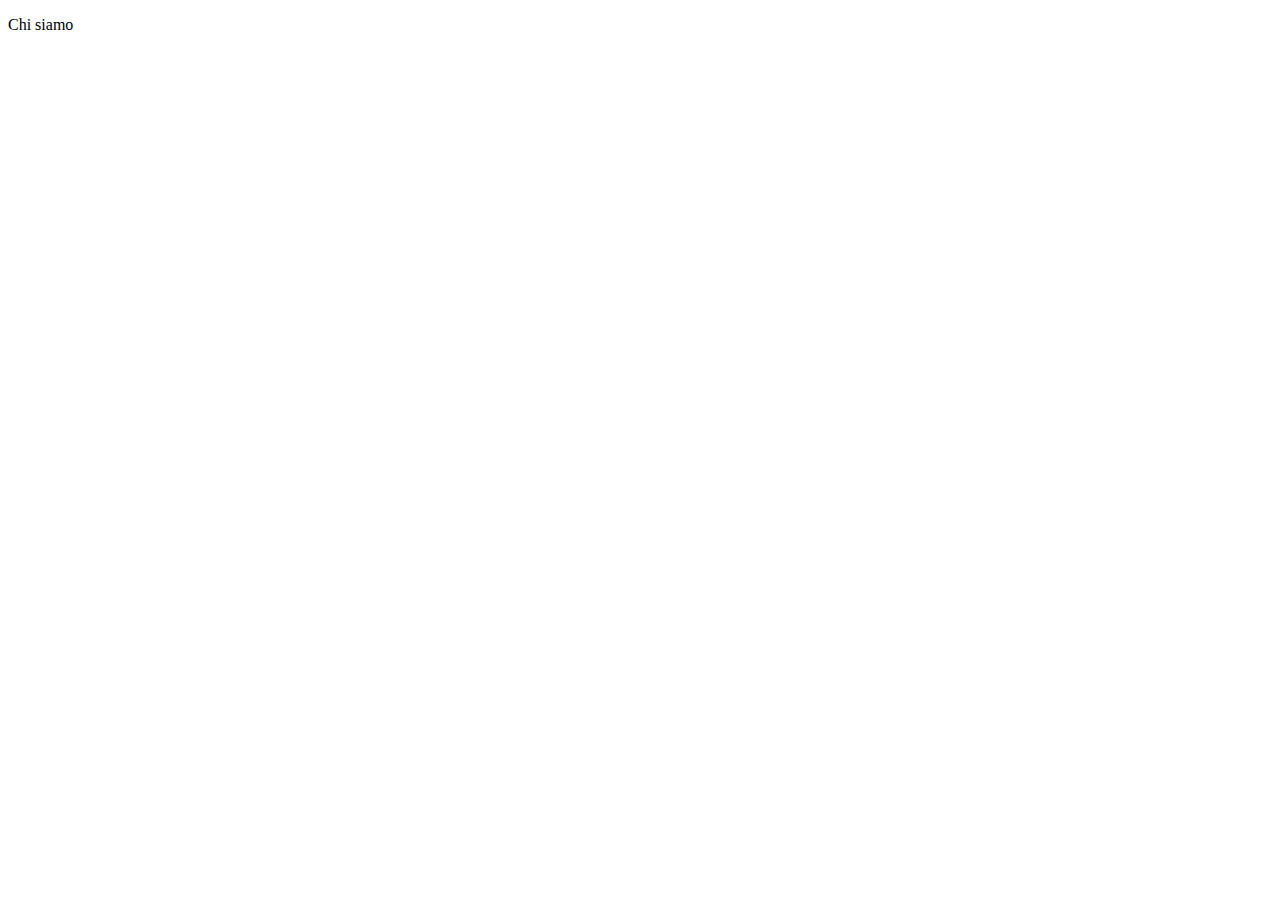
==== chisiamo.html @ b3a7078c "navigation bar" ====
<!doctype html>
<html>
<head>
<script src="//ajax.googleapis.com/ajax/libs/jquery/1.4/jquery.min.js" type="text/javascript"></script>
<script src="js/jquery.ba-hashchange.min.js" type="text/javascript"></script>
<script src="js/modernizr.js" type="text/javascript"></script>
<script src="js/dynamicpage.js" type="module"></script>
<meta charset="utf-8">
<title>Bravo</title>

</head>

<body>

<p>Chi siamo</p>
</body>
</html>
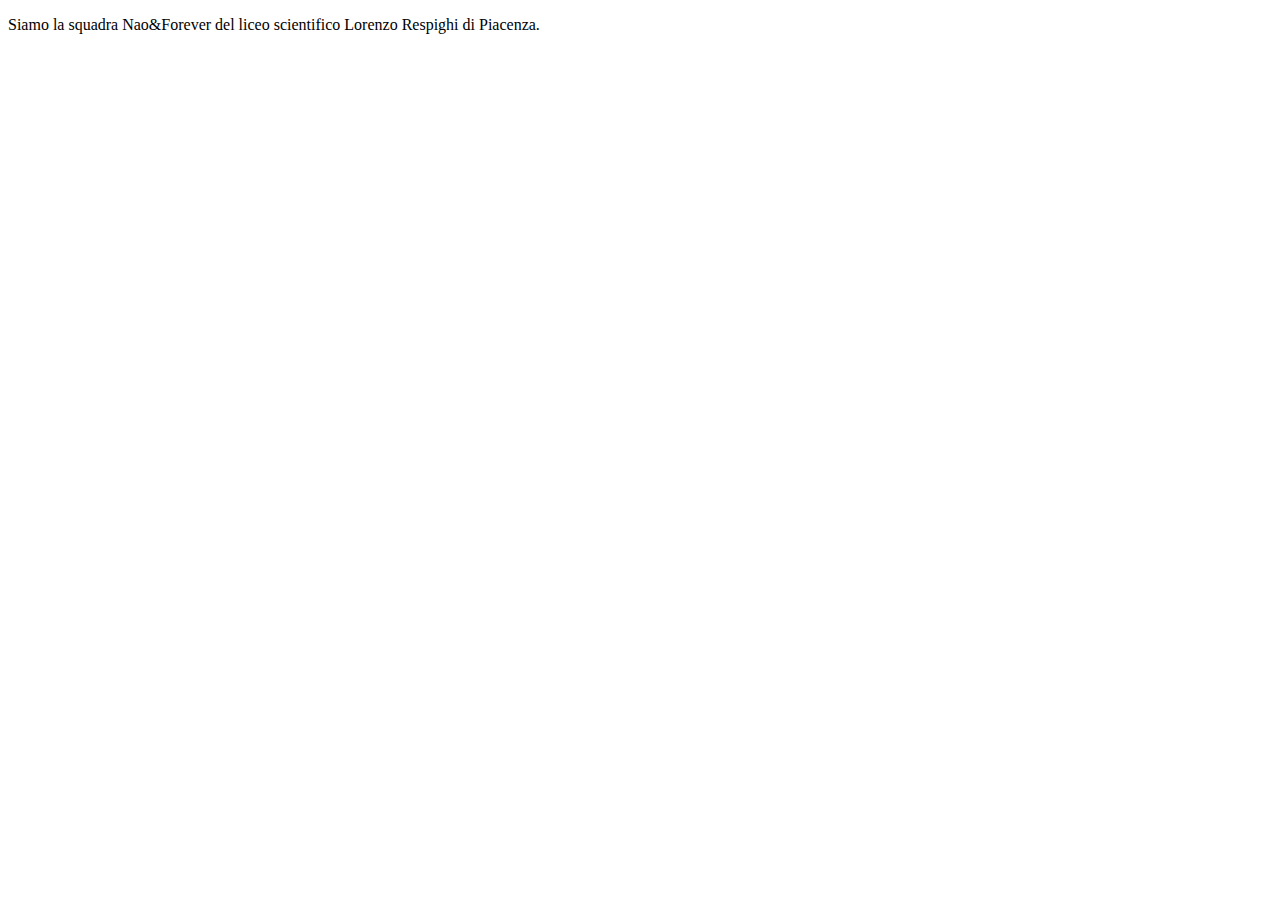
==== commit 2a2660d6: "qwww" ====
--- a/chisiamo.html
+++ b/chisiamo.html
@@ -1,17 +1,15 @@
 <!doctype html>
 <html>
 <head>
-<script src="//ajax.googleapis.com/ajax/libs/jquery/1.4/jquery.min.js" type="text/javascript"></script>
-<script src="js/jquery.ba-hashchange.min.js" type="text/javascript"></script>
-<script src="js/modernizr.js" type="text/javascript"></script>
-<script src="js/dynamicpage.js" type="module"></script>
 <meta charset="utf-8">
-<title>Bravo</title>
+<link rel="stylesheet" href="js/css/body.css">
+<link rel="stylesheet" href="js/css/header.css">
+<title></title>
 
 </head>
 
 <body>
 
-<p>Chi siamo</p>
+<p>Siamo la squadra Nao&Forever del liceo scientifico Lorenzo Respighi di Piacenza. </p>
 </body>
 </html>
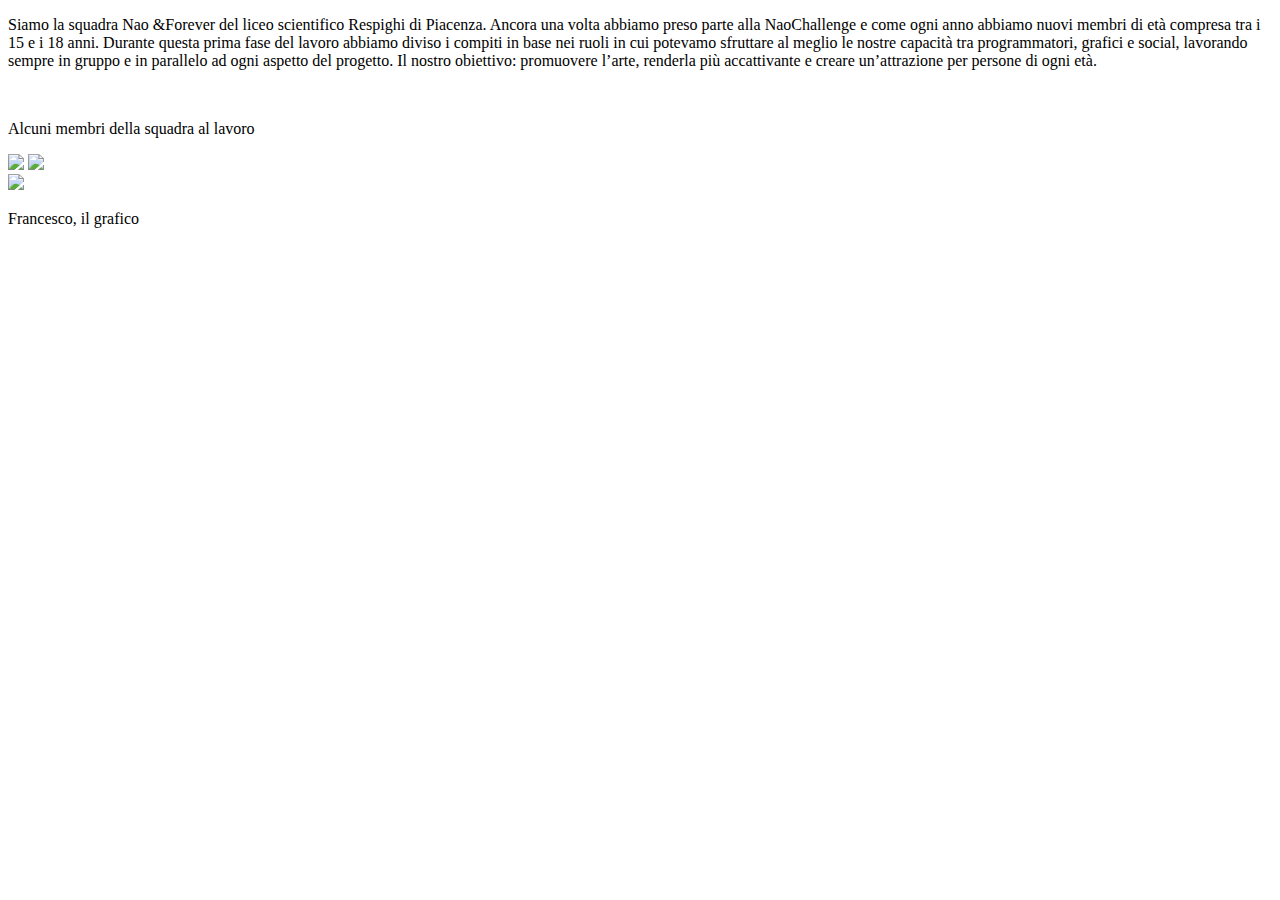
==== commit 3b7e68eb: "fanculo dio" ====
--- a/chisiamo.html
+++ b/chisiamo.html
@@ -4,12 +4,36 @@
 <meta charset="utf-8">
 <link rel="stylesheet" href="js/css/body.css">
 <link rel="stylesheet" href="js/css/header.css">
+<link rel="stylesheet" href="js/css/chisiamo.css">
 <title></title>
 
 </head>
 
 <body>
 
-<p>Siamo la squadra Nao&Forever del liceo scientifico Lorenzo Respighi di Piacenza. </p>
+<p>Siamo la squadra Nao &Forever del liceo scientifico
+Respighi di Piacenza.
+Ancora una volta abbiamo preso parte alla
+NaoChallenge e come ogni anno abbiamo nuovi
+membri di età compresa tra i 15 e i 18 anni.
+Durante questa prima fase del lavoro abbiamo diviso
+i compiti in base nei ruoli in cui potevamo sfruttare al
+meglio le nostre capacità tra programmatori, grafici
+e social, lavorando sempre in gruppo e in parallelo ad
+ogni aspetto del progetto.
+Il nostro obiettivo: promuovere l’arte, renderla più
+accattivante e creare un’attrazione per persone di
+ogni età. </p>
+<br>
+<p>Alcuni membri della squadra al lavoro</p>
+<img src="img/Foto/Gruppo1.JPG" width="400px">
+<img src="img/Foto/Gruppo2.JPG" width="400px">
+<br>
+
+<div class="francesco">
+<img src="img/Foto/Francesco.JPG" width="400px">
+<p>Francesco, il grafico</p>
+</div>
+	
 </body>
 </html>
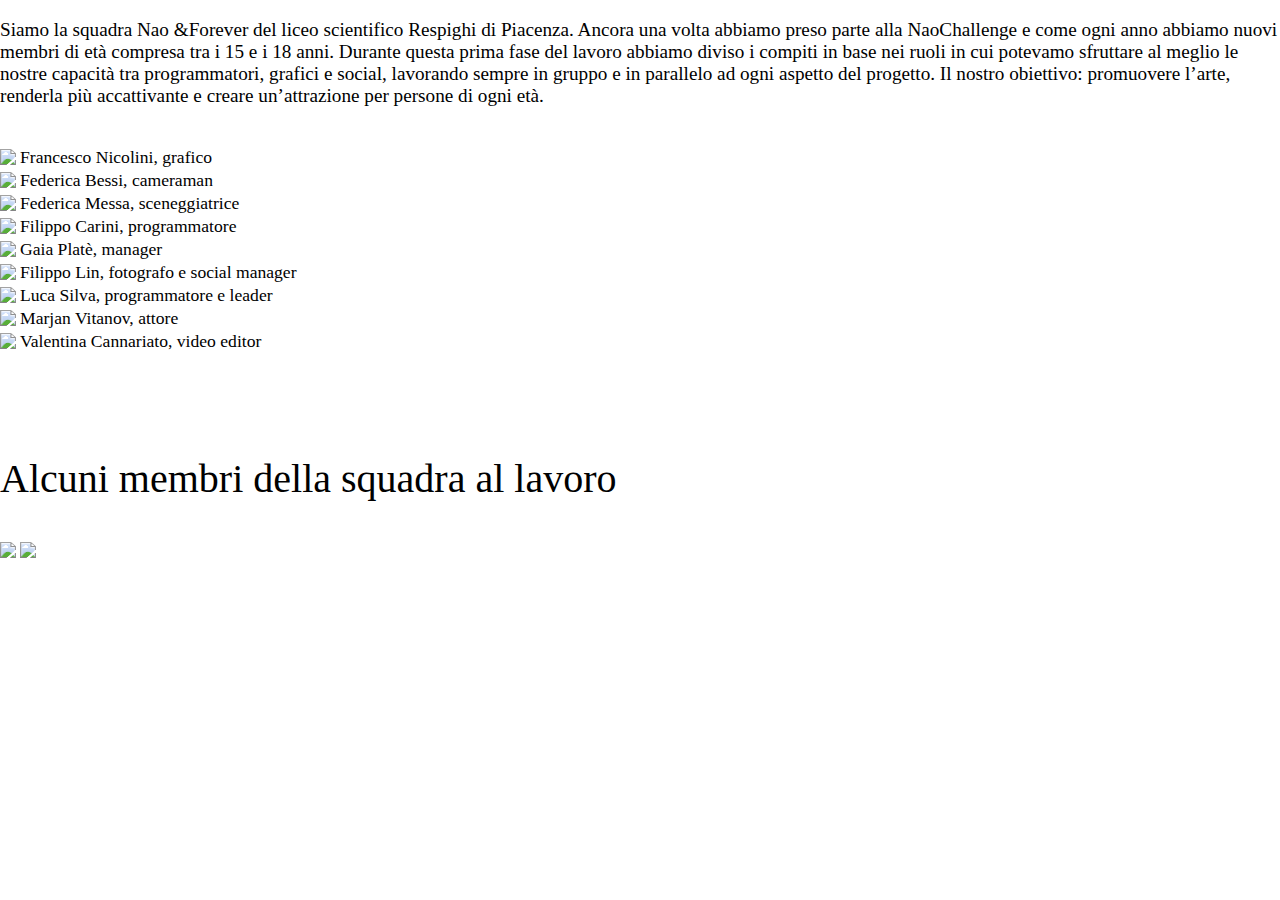
==== commit cc3ae44f: "siti" ====
--- a/chisiamo.html
+++ b/chisiamo.html
@@ -2,16 +2,16 @@
 <html>
 <head>
 <meta charset="utf-8">
-<link rel="stylesheet" href="js/css/body.css">
-<link rel="stylesheet" href="js/css/header.css">
-<link rel="stylesheet" href="js/css/chisiamo.css">
+<link rel="stylesheet" href="css/body.css">
+<link rel="stylesheet" href="css/header.css">
+<link rel="stylesheet" href="css/chisiamo.css">
 <title></title>
 
 </head>
 
 <body>
 
-<p>Siamo la squadra Nao &Forever del liceo scientifico
+<p class="presentazione">Siamo la squadra Nao &Forever del liceo scientifico
 Respighi di Piacenza.
 Ancora una volta abbiamo preso parte alla
 NaoChallenge e come ogni anno abbiamo nuovi
@@ -25,15 +25,62 @@
 accattivante e creare un’attrazione per persone di
 ogni età. </p>
 <br>
-<p>Alcuni membri della squadra al lavoro</p>
+
+<div class="francesco person">
+<img src="img/Foto/Francesco.JPG" width="400px">
+<p>Francesco Nicolini, grafico</p>
+</div>
+<br>
+	
+<div class="fedebessi person">
+<img src="img/Foto/FedeBessi.JPG" width="400px">
+<p>Federica Bessi, cameraman</p>
+</div>
+	<br>
+	
+	<div class="fedemessa person">
+	<img src="img/Foto/FedeMessa.JPG" width="400px">
+	<p>Federica Messa, sceneggiatrice</p>
+	</div>
+	<br>
+	
+<div class="filippocarini person">
+	<img src="img/Foto/FilippoCarini.JPG" width="400px">
+	<p>Filippo Carini, programmatore</p>
+	</div>
+	<br>
+	
+<div class="gaia person">
+	<img src="img/Foto/Gaia.JPG" width="400px">
+	<p>Gaia Platè, manager</p>
+	</div>
+	<br>
+	
+<div class="filippolin person">
+	<img src="img/Foto/Lin.JPG" width="400px">
+	<p>Filippo Lin, fotografo e social manager</p>
+	</div>
+	<br>
+	
+<div class="luca person">
+	<img src="img/Foto/Luca.JPG" width="400px">
+	<p>Luca Silva, programmatore e leader</p>
+	</div>
+<br>
+	
+<div class="marjan person">
+	<img src="img/Foto/Marjan.JPG" width="400px">
+	<p>Marjan Vitanov, attore</p>
+	</div>
+	<br>
+	
+<div class="vale person">
+	<img src="img/Foto/Vale.JPG" width="400px">
+	<p>Valentina Cannariato, video editor</p>
+	</div><br>
+<p class="groups">Alcuni membri della squadra al lavoro</p>
 <img src="img/Foto/Gruppo1.JPG" width="400px">
 <img src="img/Foto/Gruppo2.JPG" width="400px">
 <br>
-
-<div class="francesco">
-<img src="img/Foto/Francesco.JPG" width="400px">
-<p>Francesco, il grafico</p>
-</div>
-	
 </body>
 </html>
--- a/css/body.css
+++ b/css/body.css
@@ -0,0 +1,16 @@
+/* CSS Document */
+@import "./fonts.css";
+
+.block {
+	float:left;
+	text-align: justify;
+	box-shadow: 10px 10px 30px 2px #96d1f8;
+	border-radius: 10px;
+	font-family: 'abeatbyKai';
+	padding: 10px;
+	width: 90px;
+	margin: 20px;
+}
+img {
+	vertical-align:top;
+}--- a/css/header.css
+++ b/css/header.css
@@ -0,0 +1,322 @@
+@import "./fonts.css";
+
+* {
+	font-family: 'UbuntuLatin';
+}
+
+body {
+  margin: 0;
+  padding: 0;
+  overflow-x: hidden;
+  width: 100%
+}
+.fake-content {
+  height: 200vh;
+  font-family: Helvetica, Arial, sans-serif;
+  text-align: center;
+  padding: 50px 20px;
+  font-size: 20px;
+}
+
+
+::-webkit-scrollbar {
+  width: 10px;
+}
+
+/* Track */
+::-webkit-scrollbar-track {
+  box-shadow: inset 0 0 5px grey; 
+  border-radius: 10px;
+}
+ 
+/* Handle */
+::-webkit-scrollbar-thumb {
+  background: #97acfc; 
+  border-radius: 10px;
+}
+
+/* Handle on hover */
+::-webkit-scrollbar-thumb:hover {
+  background: #3f66ff; 
+}
+::-webkit-scrollbar-thumb:active {
+  background: #3a54ba; 
+}
+
+
+/*Navbar style*/
+.main-navigation {
+	font-family: 'abeatbyKai'!important;
+	position: fixed;
+    clear: both;
+    font-weight: 300;
+    font-size: 13px;
+    text-align: center;
+    background: white;
+  	top: 0px;
+	width: 100%;
+	height: 200px;
+	padding:  10px;
+	box-shadow: 0px 5px 20px -5px black;
+}
+
+.main-navigation ul {
+    list-style: none;
+    margin: 0;
+    padding: 0;
+}
+.main-navigation li {
+    display: inline-block;
+    position: relative;
+    line-height:43px;
+    font-size:18px;
+    text-transform: initial;
+    white-space: nowrap;
+	top:165px;
+
+}
+
+
+/*DEFINIZIONE DEI FONT*/
+.main-navigation a {
+    display: block;
+    text-decoration: none;
+    color: black;
+	font-weight: bold;
+    padding: 0 18px;
+	background-image: url("../img/separator.png");
+	background-size: 7px;
+	background-position: right;
+	background-repeat: no-repeat;
+	position: relative;
+}
+
+.menu {
+		opacity: 1 !important;
+}
+.cursorPointer {
+	cursor: pointer;
+}
+
+.main-navigation li:last-child a {
+	
+	background: none;
+}
+
+.main-navigation a:hover {
+    display: block;
+    text-decoration: none;
+    color: #3f66ff;
+    padding: 0 18px;
+	transition: 0.3s;
+	
+}
+
+.main-navigation a.active {
+    display: block;
+    text-decoration: none;
+    color: #3f66ff;
+    padding: 0 18px;
+	transition: 0.3s;
+	
+}
+
+.main-navigation ul ul {
+    box-shadow: 0 3px 3px rgba(0, 0, 0, 0.2);
+    display: none;
+    left: 0;
+    position: absolute;
+    z-index: 99999;
+    background: #FFF;
+    top: 100%;
+    border-bottom: 3px solid #e92121;
+    border-top: 3px solid #e92121;
+    transition:all 0.3s ease-in-out;
+    -moz-transition:all 0.3s ease-in-out;
+    -webkit-transition:all 0.3s ease-in-out;
+}
+
+.cursor {
+	white-space: nowrap;
+	position: absolute;
+	top: 52px;
+	left:450px;
+	font-size: 120px;
+	font-weight: bold;
+	opacity: 1;
+	transition: opacity 0.3s ease-in-out;
+}
+.cursor .fixed{
+	white-space: nowrap;
+	font-size: 121px;
+	font-weight: bold;
+}
+.cursor .animation{
+	white-space: nowrap;
+	position: relative;
+	left:-50px;
+	padding-top: 20px;
+	padding-right: 10px;
+	
+	font-size: 121px;
+	font-weight: normal;
+	overflow-x: hidden;
+
+}
+
+.animation {
+	padding-left: 25px;
+}
+
+
+.blinker{
+	
+	white-space: nowrap;
+	display: block;
+	position: absolute;
+    top: -150px; right: 0; bottom: 0; left: 0;
+	background-image: url("../img/cursor.png");
+	background-repeat: no-repeat;
+	background-size: 13px;
+	background-position: 95%;
+	overflow-x: hidden;
+}
+
+.blinkeractive{
+	
+	white-space: nowrap;
+	display: block;
+	position: absolute;
+    top: -150px; right: 0; bottom: 0; left: 0;
+	background-image: url("../img/cursor.png");
+	background-repeat: no-repeat;
+	background-size: 13px;
+	background-position: 95%;
+	overflow-x: hidden;
+    animation: cursoranimation 0.5s infinite;
+}
+
+@keyframes cursoranimation {
+	10%{opacity: 1;}
+	49%{opacity: 1;}
+	60%{opacity: 0;}
+	100%{opacity: 0;}
+}
+
+.logo {
+	display:block;
+	position: absolute;
+	top:  18px;
+	left: 278px;
+	margin-left: -200px;
+	opacity: 1;
+	transition: opacity 0.3s;
+
+}
+
+.middlelogo {
+	white-space: nowrap;
+	position: absolute;
+	top:  25px;
+	left: 50%;
+	margin-left: -186px;
+	width: 300px;
+	opacity: 0;
+	transition: opacity 0.3s;
+}
+
+@media screen and (max-width: 1024px) {
+    .cursor {
+        opacity: 0 !important;
+    }
+	
+	.logo {
+		opacity: 0 !important;
+	}
+	.middlelogo {
+		opacity: 1 !important;
+	}
+}
+
+/*Eyes css*/
+.move-area{
+  width: 100vw;
+  height: 100vh;
+  padding: 10% 45%;
+}
+.container {
+  width: 100%;
+}
+
+#eye {
+  display: block;
+  position: absolute;
+  width: 40px;
+  height: 40px;
+  background: black;
+	opacity:  0;
+  border-radius: 50%;
+  content: " ";
+  margin: 0 0px;
+  top: 100px;
+	left: 157px;
+	z-index: 99999;
+}
+.pupil {
+  display: block;
+  position: absolute;
+  width: 30px;
+  height: 30px;
+  background-image: url("../img/circle.png");
+  background-position: 0% 50%;
+  background-size: 100% 100%;
+  background-repeat:no-repeat;
+  margin: 0 0px;
+  left: 160px;
+  top: 0px;
+  opacity: 0;
+  animation:blinking 10s infinite;
+}
+
+.spacer {
+	height: 250px;
+	
+	
+}
+
+@keyframes blinking{
+    0%{     background-size: 100% 100%;; background-position: 0% 0%;}
+	48%{    background-size: 100% 100%;; background-position: 0% 0%;}
+	49%{    background-size: 100% 0%;; background-position: 0% 50%;}
+    50%{    background-size: 100% 100%;; background-position: 0% 0%;}
+	51%{    background-size: 100% 100%;; background-position: 0% 0%;}
+    52%{    background-size: 100% 0%;; background-position: 0% 50%;}
+    53%{    background-size: 100% 100%;; background-position: 0% 0%;}
+    100%{   background-size: 100% 100%;; background-position: 0% 0%;}
+}
+
+.contattiBtn {
+  border: none;
+  color: black;
+  background-color: gray; 
+  padding: 15px 32px;
+  text-align: center;
+  text-decoration: none;
+  display: inline-block;
+  font-size: 16px;
+  margin: 4px 2px;
+  cursor: pointer;
+  transition: 0.3s;
+}
+
+.contattiBtn :hover{
+  color: #3f66ff;
+  background-color: white;
+  transition: 0.3s;
+
+}
+
+
+
+
+
--- a/css/chisiamo.css
+++ b/css/chisiamo.css
@@ -0,0 +1,27 @@
+/* CSS Document */
+@import "./fonts.css";
+
+.presentazione {
+	font-size: 120%
+}
+.person {
+	display: inline-block;
+	position: relative;
+	text-align: center;
+	padding-top: 5px;
+}
+
+.person p {
+	text-align: left;
+	margin: 0 auto;
+	position:relative;
+	font-size: 110%;
+	line-height: 90%;
+	display:inline-block;	
+	width: 500px;
+}
+
+.groups {
+	padding-top: 5%;
+	font-size: 250%;
+}
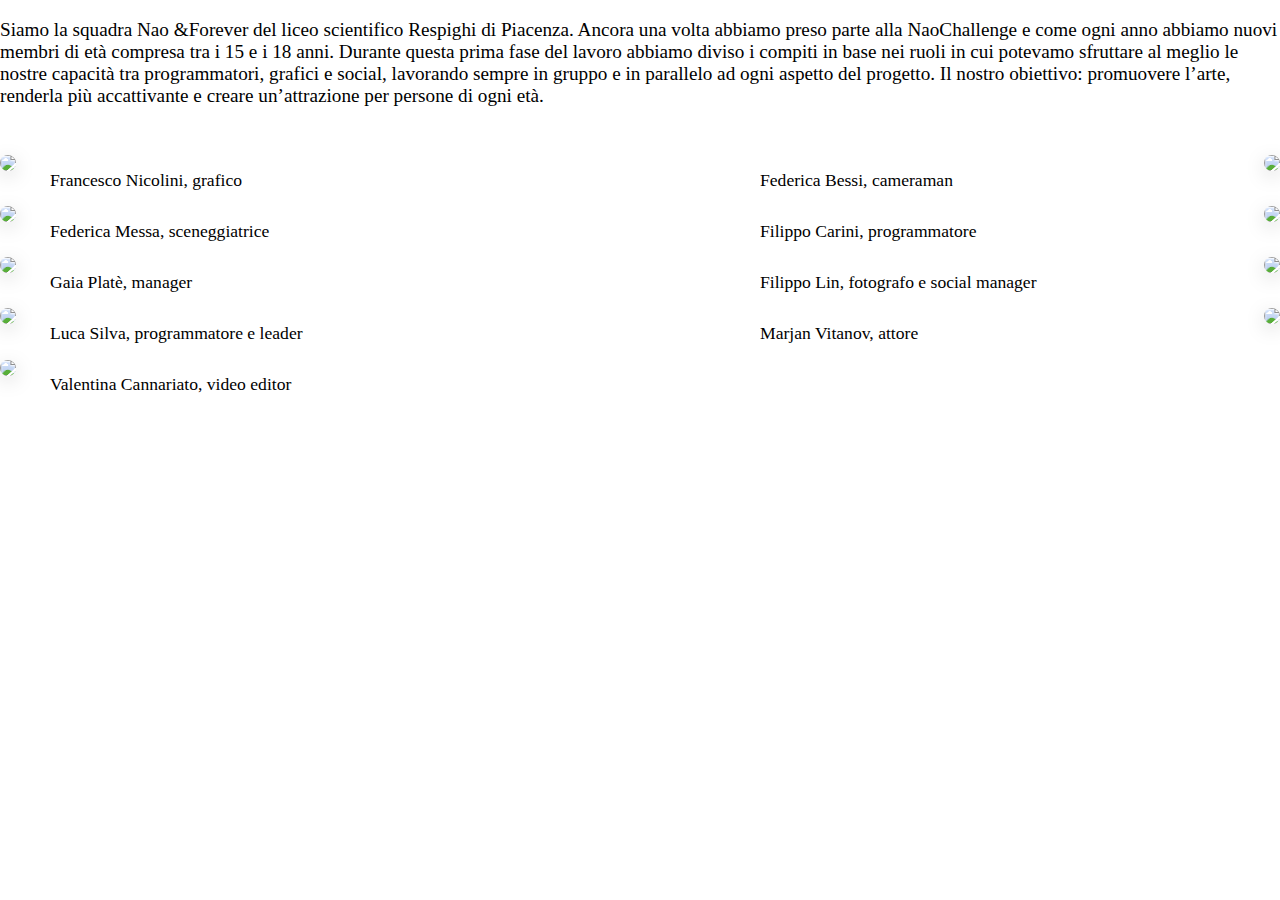
==== commit 3e75cd63: "eccheccazzo" ====
--- a/chisiamo.html
+++ b/chisiamo.html
@@ -26,61 +26,59 @@
 ogni età. </p>
 <br>
 
-<div class="francesco person">
+<div class="Containing">
+<div class="francesco person sx">
 <img src="img/Foto/Francesco.JPG" width="400px">
 <p>Francesco Nicolini, grafico</p>
 </div>
-<br>
 	
-<div class="fedebessi person">
+<div class="fedebessi person dx">
+<p>Federica Bessi, cameraman</p>
 <img src="img/Foto/FedeBessi.JPG" width="400px">
-<p>Federica Bessi, cameraman</p>
 </div>
-	<br>
-	
-	<div class="fedemessa person">
+</div>
+
+<div class="Containing">
+	<div class="fedemessa person sx">
 	<img src="img/Foto/FedeMessa.JPG" width="400px">
 	<p>Federica Messa, sceneggiatrice</p>
 	</div>
-	<br>
+		
 	
-<div class="filippocarini person">
+<div class="filippocarini person dx">
+	<p>Filippo Carini, programmatore</p>
 	<img src="img/Foto/FilippoCarini.JPG" width="400px">
-	<p>Filippo Carini, programmatore</p>
 	</div>
-	<br>
+</div>
 	
-<div class="gaia person">
+<div class="Containing">
+<div class="gaia person sx">
 	<img src="img/Foto/Gaia.JPG" width="400px">
 	<p>Gaia Platè, manager</p>
 	</div>
-	<br>
 	
-<div class="filippolin person">
+<div class="filippolin person dx">
+	<p>Filippo Lin, fotografo e social manager</p>
 	<img src="img/Foto/Lin.JPG" width="400px">
-	<p>Filippo Lin, fotografo e social manager</p>
 	</div>
-	<br>
+</div>
 	
-<div class="luca person">
+<div class="Containing">
+<div class="luca person sx">
 	<img src="img/Foto/Luca.JPG" width="400px">
 	<p>Luca Silva, programmatore e leader</p>
 	</div>
-<br>
+
 	
-<div class="marjan person">
+<div class="marjan person dx">
+	<p>Marjan Vitanov, attore</p>
 	<img src="img/Foto/Marjan.JPG" width="400px">
-	<p>Marjan Vitanov, attore</p>
 	</div>
-	<br>
+</div>
 	
-<div class="vale person">
+<div class="vale person sx">
 	<img src="img/Foto/Vale.JPG" width="400px">
 	<p>Valentina Cannariato, video editor</p>
-	</div><br>
-<p class="groups">Alcuni membri della squadra al lavoro</p>
-<img src="img/Foto/Gruppo1.JPG" width="400px">
-<img src="img/Foto/Gruppo2.JPG" width="400px">
-<br>
+	</div>
 </body>
 </html>
--- a/css/chisiamo.css
+++ b/css/chisiamo.css
@@ -4,21 +4,36 @@
 .presentazione {
 	font-size: 120%
 }
+.Containing {
+	padding-top: 11px;
+}
 .person {
 	display: inline-block;
 	position: relative;
 	text-align: center;
-	padding-top: 5px;
+
+}
+.sx {
+	float:left;
+}
+
+.dx {
+	float:right;
 }
 
 .person p {
 	text-align: left;
-	margin: 0 auto;
+	vertical-align: middle;
 	position:relative;
 	font-size: 110%;
 	line-height: 90%;
 	display:inline-block;	
 	width: 500px;
+	padding-left: 30px;
+}
+.person img {
+	border-radius: 20px;
+	box-shadow: 0px 5px 20px -5px black;
 }
 
 .groups {
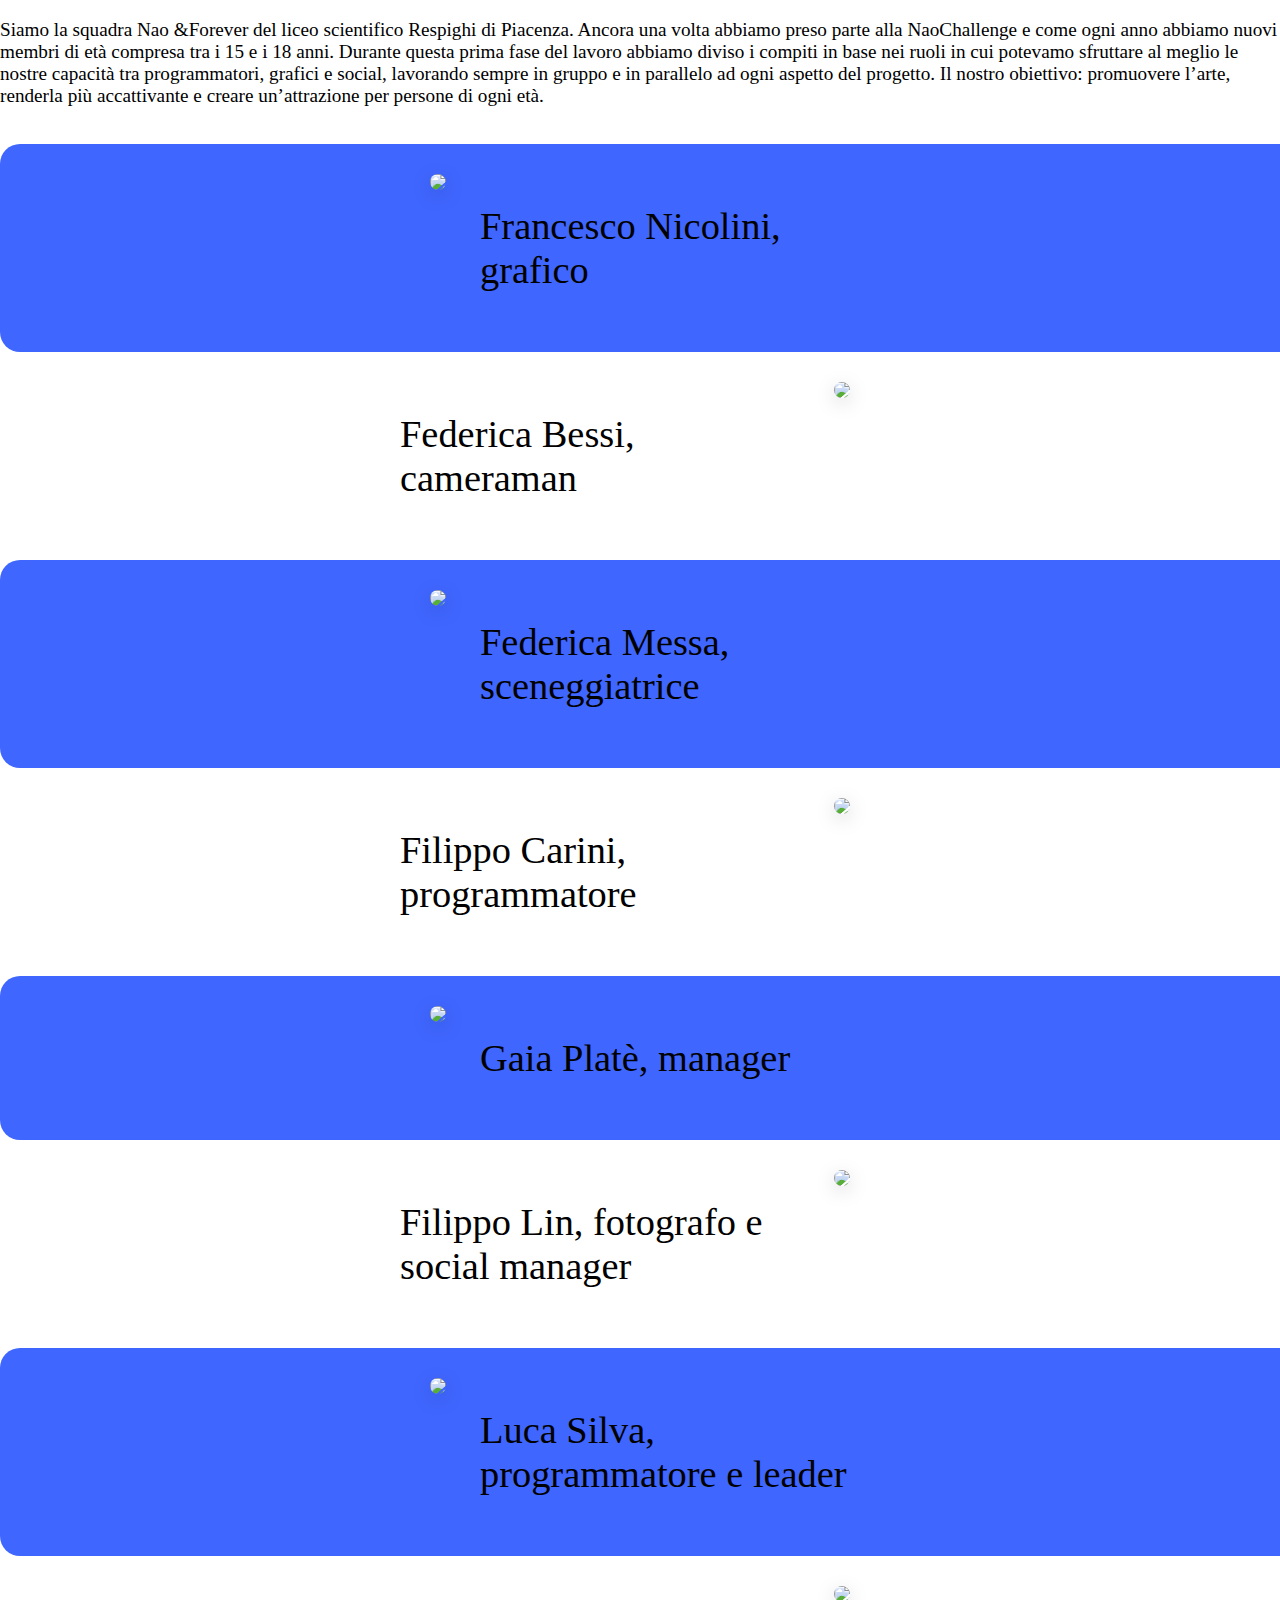
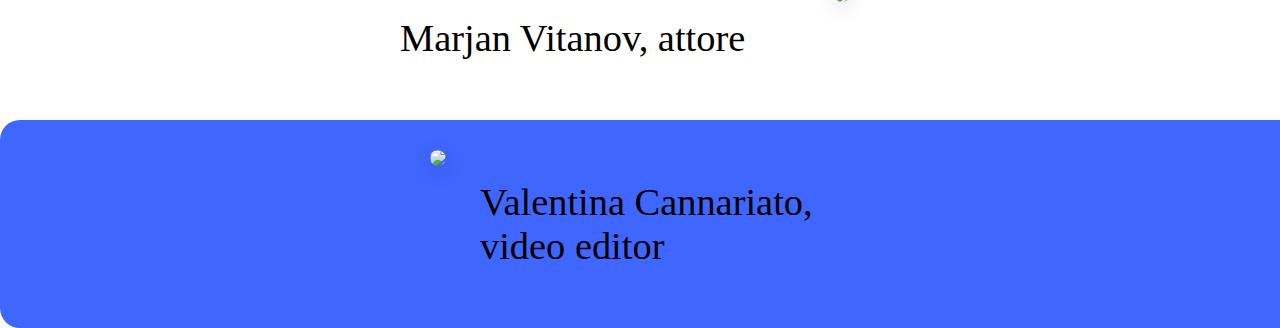
==== commit a6910099: "a" ====
--- a/chisiamo.html
+++ b/chisiamo.html
@@ -26,7 +26,6 @@
 ogni età. </p>
 <br>
 
-<div class="Containing">
 <div class="francesco person sx">
 <img src="img/Foto/Francesco.JPG" width="400px">
 <p>Francesco Nicolini, grafico</p>
@@ -36,22 +35,18 @@
 <p>Federica Bessi, cameraman</p>
 <img src="img/Foto/FedeBessi.JPG" width="400px">
 </div>
+
+<div class="fedemessa person sx">
+<img src="img/Foto/FedeMessa.JPG" width="400px">
+<p>Federica Messa, sceneggiatrice</p>
 </div>
-
-<div class="Containing">
-	<div class="fedemessa person sx">
-	<img src="img/Foto/FedeMessa.JPG" width="400px">
-	<p>Federica Messa, sceneggiatrice</p>
-	</div>
 		
 	
 <div class="filippocarini person dx">
 	<p>Filippo Carini, programmatore</p>
 	<img src="img/Foto/FilippoCarini.JPG" width="400px">
 	</div>
-</div>
-	
-<div class="Containing">
+
 <div class="gaia person sx">
 	<img src="img/Foto/Gaia.JPG" width="400px">
 	<p>Gaia Platè, manager</p>
@@ -61,9 +56,8 @@
 	<p>Filippo Lin, fotografo e social manager</p>
 	<img src="img/Foto/Lin.JPG" width="400px">
 	</div>
-</div>
 	
-<div class="Containing">
+
 <div class="luca person sx">
 	<img src="img/Foto/Luca.JPG" width="400px">
 	<p>Luca Silva, programmatore e leader</p>
@@ -74,7 +68,6 @@
 	<p>Marjan Vitanov, attore</p>
 	<img src="img/Foto/Marjan.JPG" width="400px">
 	</div>
-</div>
 	
 <div class="vale person sx">
 	<img src="img/Foto/Vale.JPG" width="400px">
--- a/css/header.css
+++ b/css/header.css
@@ -46,6 +46,7 @@
 
 /*Navbar style*/
 .main-navigation {
+	z-index:  1000;
 	font-family: 'abeatbyKai'!important;
 	position: fixed;
     clear: both;
@@ -313,10 +314,10 @@
   color: #3f66ff;
   background-color: white;
   transition: 0.3s;
-
-}
-
-
-
-
-
+}
+
+
+
+
+
+
--- a/css/chisiamo.css
+++ b/css/chisiamo.css
@@ -1,5 +1,9 @@
 /* CSS Document */
 @import "./fonts.css";
+
+* {
+	font-family: 'UbuntuLatin'
+}
 
 .presentazione {
 	font-size: 120%
@@ -11,10 +15,14 @@
 	display: inline-block;
 	position: relative;
 	text-align: center;
-
+	width: 100vw;
+	padding: 30px;
+	border-radius: 20px;
+	
 }
 .sx {
 	float:left;
+	background-color:#3f66ff;
 }
 
 .dx {
@@ -22,14 +30,15 @@
 }
 
 .person p {
+	margin: auto;
 	text-align: left;
 	vertical-align: middle;
 	position:relative;
-	font-size: 110%;
-	line-height: 90%;
+	font-size: 3vw;
 	display:inline-block;	
-	width: 500px;
-	padding-left: 30px;
+	width: 400px;
+	padding: 30px;
+	height: 100%;
 }
 .person img {
 	border-radius: 20px;
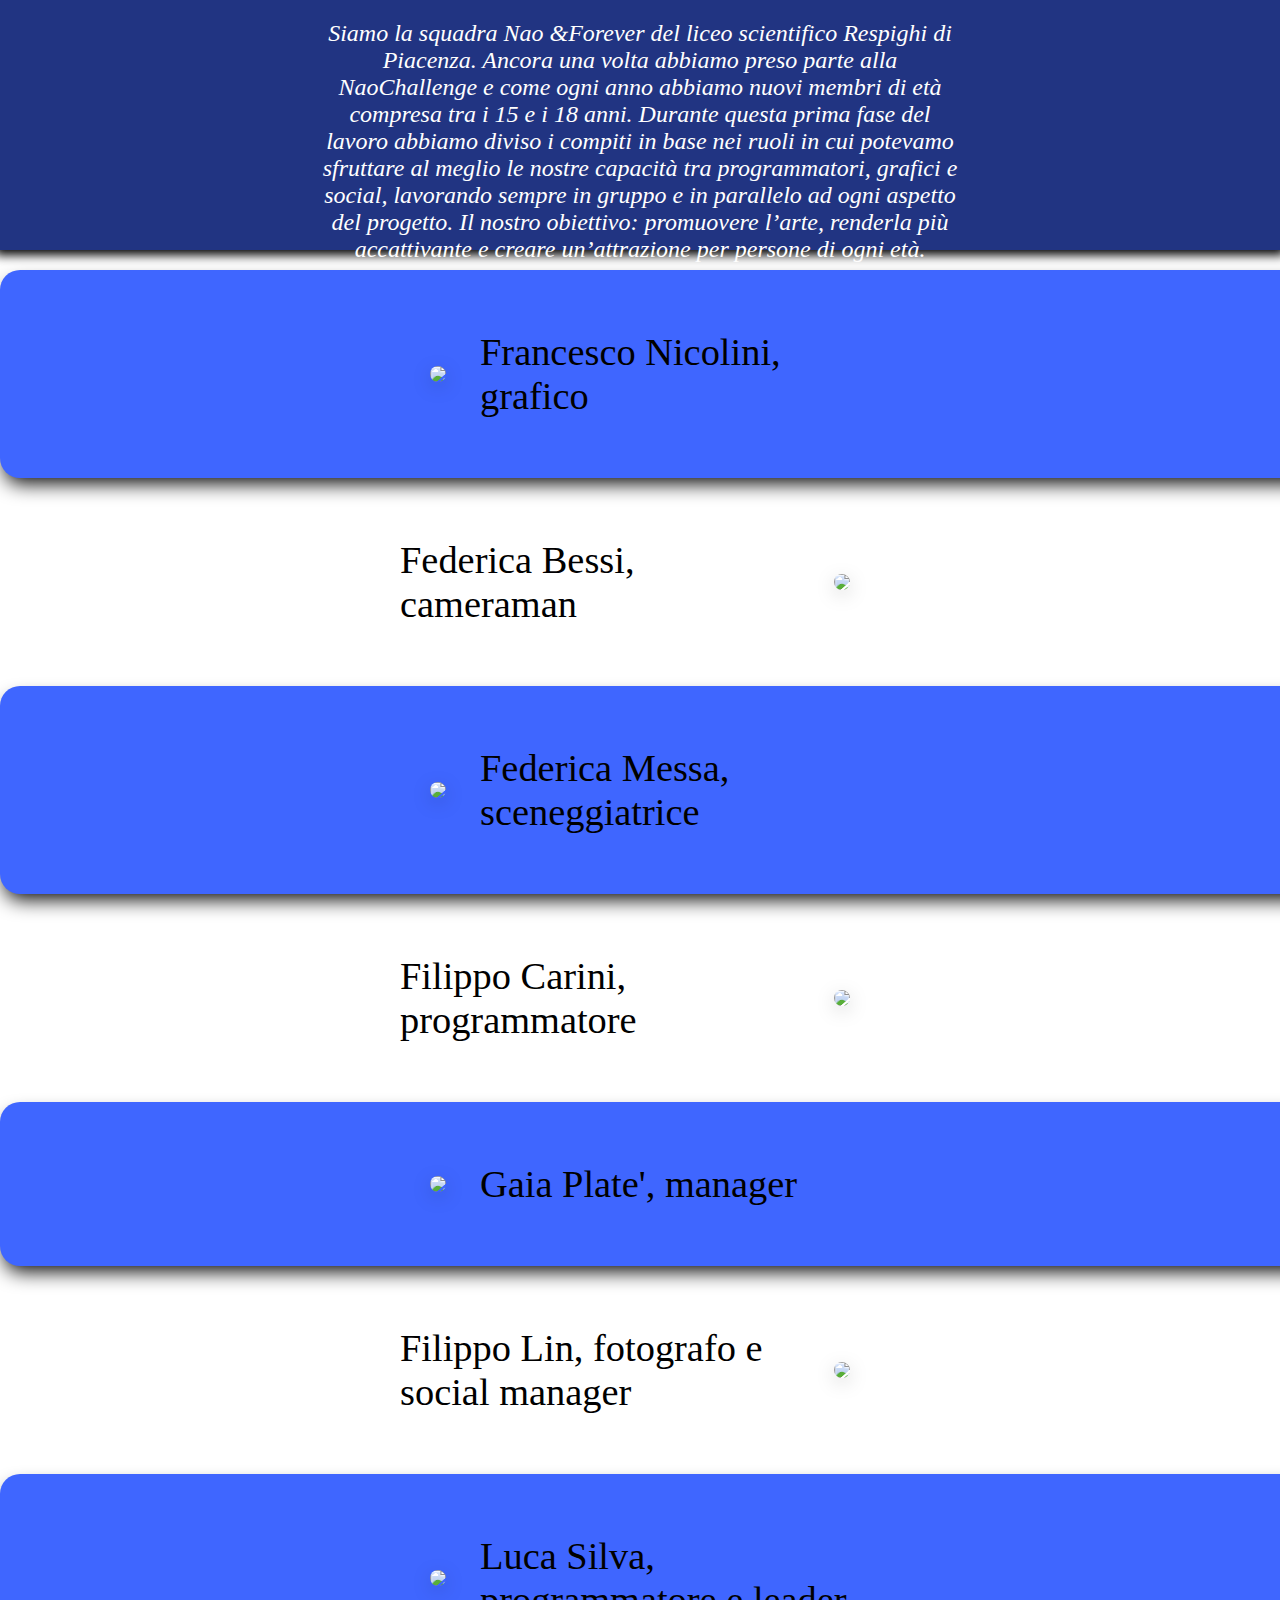
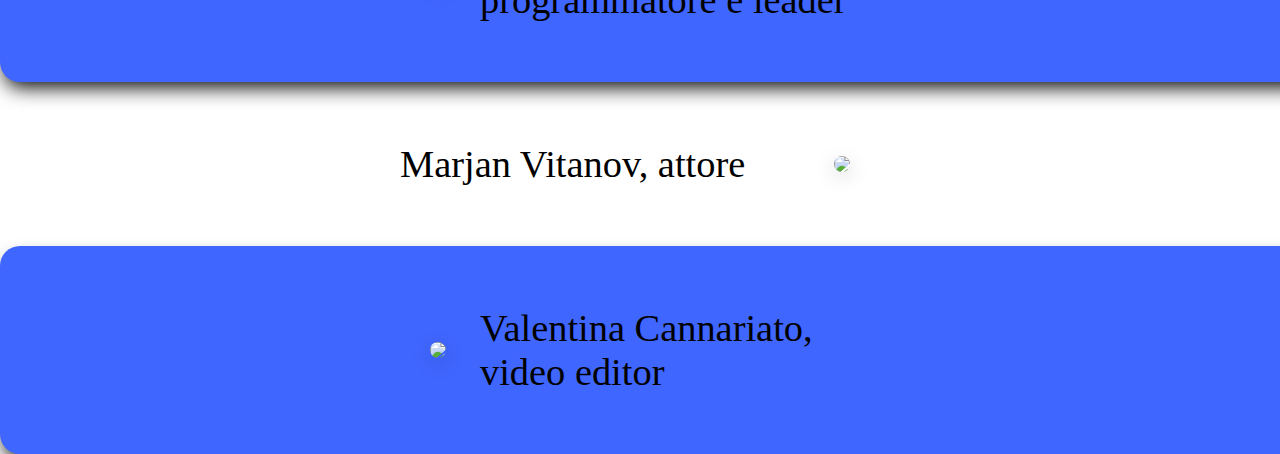
==== commit acf67f0a: "aa" ====
--- a/chisiamo.html
+++ b/chisiamo.html
@@ -11,6 +11,7 @@
 
 <body>
 
+<div class="presentazione">
 <p class="presentazione">Siamo la squadra Nao &Forever del liceo scientifico
 Respighi di Piacenza.
 Ancora una volta abbiamo preso parte alla
@@ -24,7 +25,8 @@
 Il nostro obiettivo: promuovere l’arte, renderla più
 accattivante e creare un’attrazione per persone di
 ogni età. </p>
-<br>
+</div>
+
 
 <div class="francesco person sx">
 <img src="img/Foto/Francesco.JPG" width="400px">
@@ -49,7 +51,7 @@
 
 <div class="gaia person sx">
 	<img src="img/Foto/Gaia.JPG" width="400px">
-	<p>Gaia Platè, manager</p>
+	<p>Gaia Plate', manager</p>
 	</div>
 	
 <div class="filippolin person dx">
--- a/css/chisiamo.css
+++ b/css/chisiamo.css
@@ -6,7 +6,24 @@
 }
 
 .presentazione {
-	font-size: 120%
+	width: 100%;
+	background-color: #213482;
+	height: 250px;
+	margin-bottom:  20px;
+	box-shadow: 0px 0px 10px 5px black;
+}
+
+.presentazione p {
+	background: none;
+	vertical-align: middle;
+	color: white;
+	font-size: 150%;
+	width: 50%;
+	margin: 0 auto;
+	text-align: center;
+	font-style: italic;
+	padding: 20px;
+	box-shadow: none;
 }
 .Containing {
 	padding-top: 11px;
@@ -17,20 +34,12 @@
 	text-align: center;
 	width: 100vw;
 	padding: 30px;
-	border-radius: 20px;
-	
-}
-.sx {
-	float:left;
-	background-color:#3f66ff;
-}
-
-.dx {
-	float:right;
+	border-radius: 20px;	
 }
 
 .person p {
-	margin: auto;
+	margin: 0;
+	font-family: 'abeatbyKai';
 	text-align: left;
 	vertical-align: middle;
 	position:relative;
@@ -40,12 +49,19 @@
 	padding: 30px;
 	height: 100%;
 }
+
+.sx {
+	float:left;
+	background-color:#3f66ff;
+	box-shadow: 0px 10px 20px -5px black;
+
+}
+
+.dx {
+	float:right;
+}
 .person img {
 	border-radius: 20px;
 	box-shadow: 0px 5px 20px -5px black;
+	vertical-align: middle;
 }
-
-.groups {
-	padding-top: 5%;
-	font-size: 250%;
-}
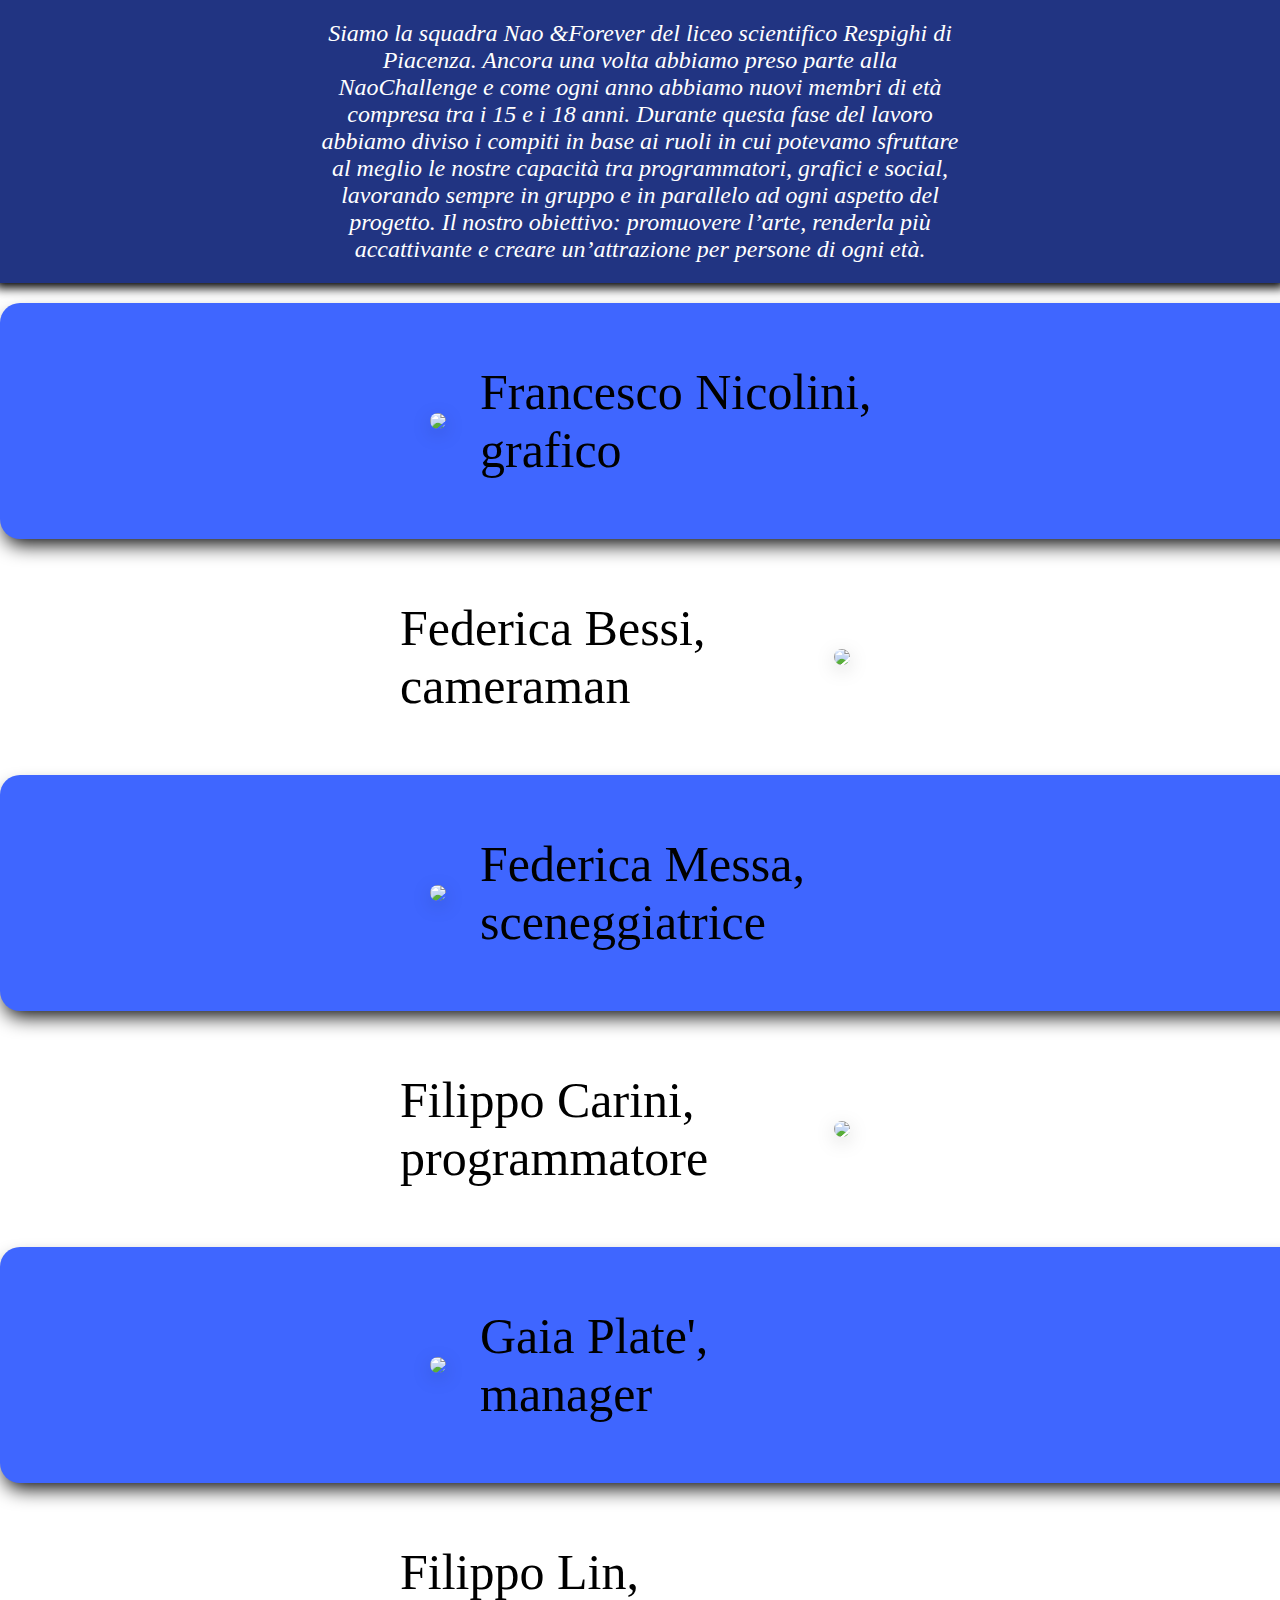
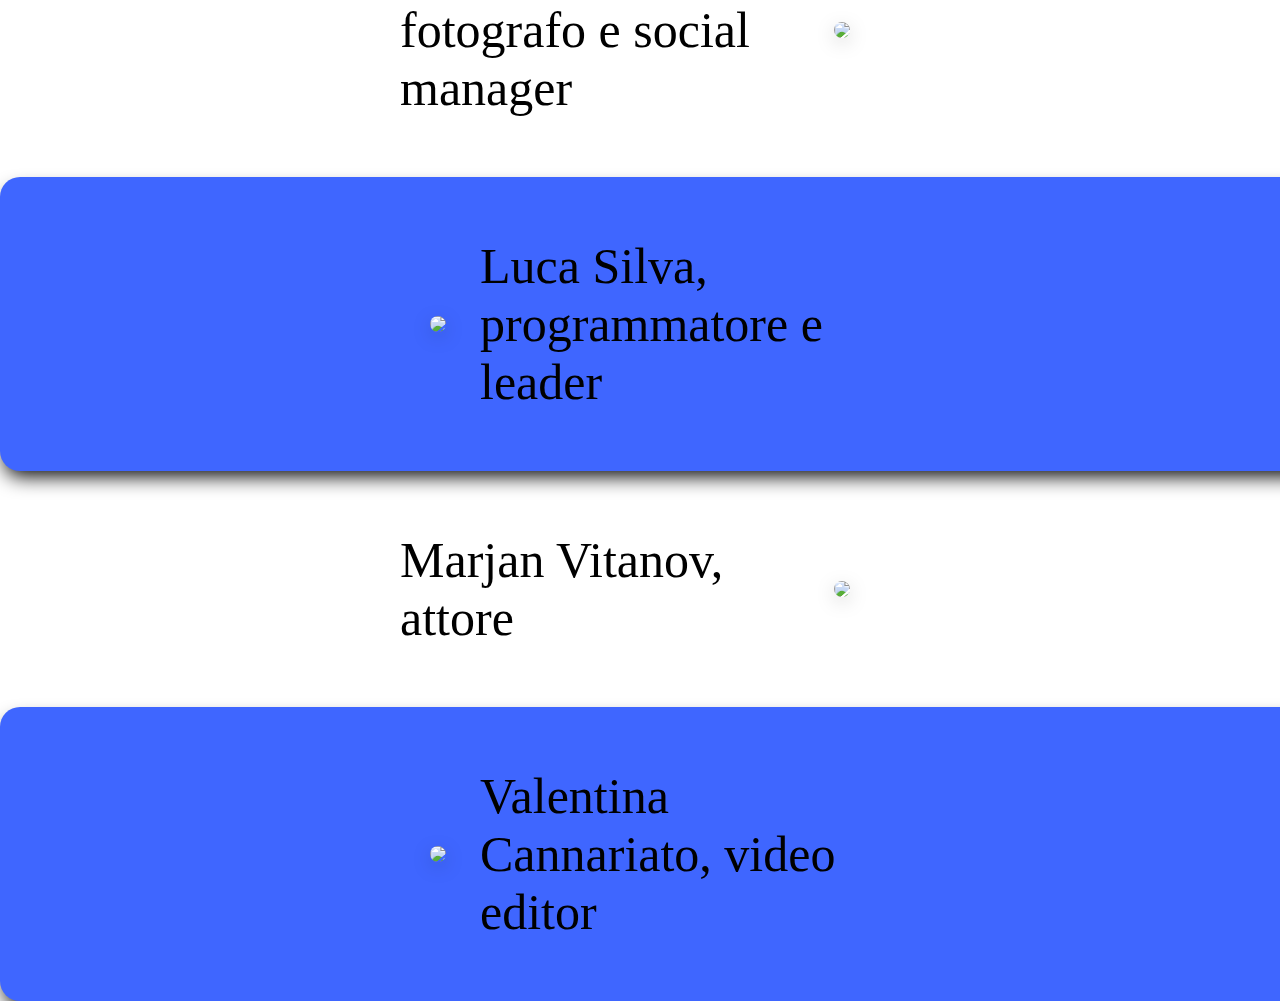
==== commit 1246a1e3: "aaa" ====
--- a/chisiamo.html
+++ b/chisiamo.html
@@ -17,8 +17,8 @@
 Ancora una volta abbiamo preso parte alla
 NaoChallenge e come ogni anno abbiamo nuovi
 membri di età compresa tra i 15 e i 18 anni.
-Durante questa prima fase del lavoro abbiamo diviso
-i compiti in base nei ruoli in cui potevamo sfruttare al
+Durante questa fase del lavoro abbiamo diviso
+i compiti in base ai ruoli in cui potevamo sfruttare al
 meglio le nostre capacità tra programmatori, grafici
 e social, lavorando sempre in gruppo e in parallelo ad
 ogni aspetto del progetto.
--- a/css/header.css
+++ b/css/header.css
@@ -280,7 +280,7 @@
 }
 
 .spacer {
-	height: 250px;
+	height: 221px;
 	
 	
 }
--- a/css/chisiamo.css
+++ b/css/chisiamo.css
@@ -8,7 +8,7 @@
 .presentazione {
 	width: 100%;
 	background-color: #213482;
-	height: 250px;
+	height: -100vw;
 	margin-bottom:  20px;
 	box-shadow: 0px 0px 10px 5px black;
 }
@@ -43,7 +43,7 @@
 	text-align: left;
 	vertical-align: middle;
 	position:relative;
-	font-size: 3vw;
+	font-size: 50px;
 	display:inline-block;	
 	width: 400px;
 	padding: 30px;
@@ -60,6 +60,13 @@
 .dx {
 	float:right;
 }
+
+@media (max_width: 800px){
+	.presentazione {
+		height: 600px;
+		margin: 0 0;
+	}
+}
 .person img {
 	border-radius: 20px;
 	box-shadow: 0px 5px 20px -5px black;
